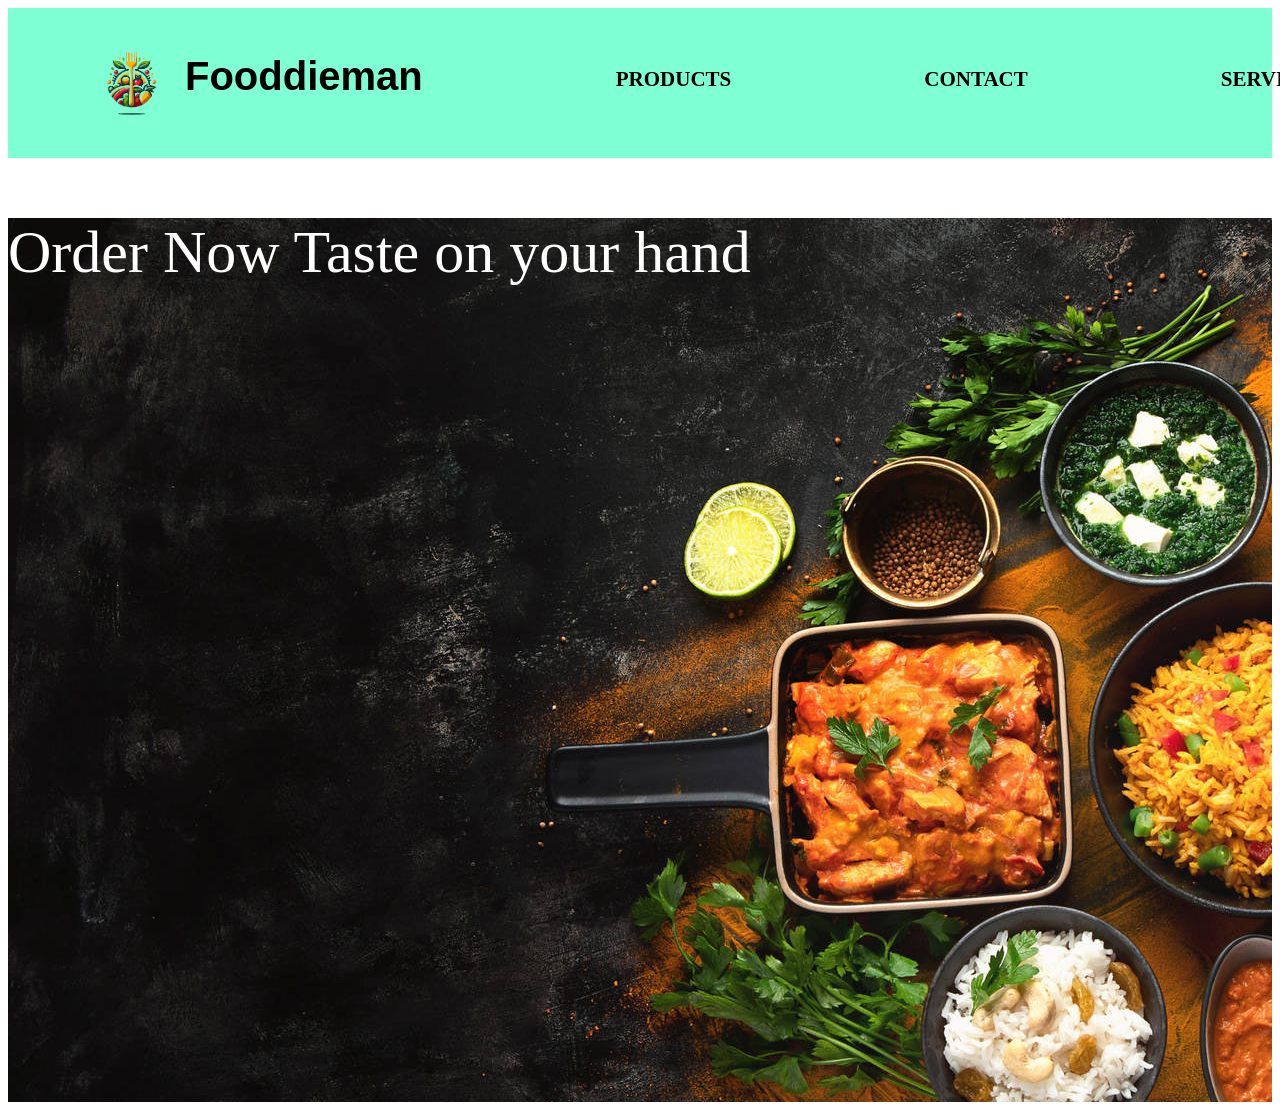
==== website/Fooddie.html @ 16610b83 "mine" ====
<html>
    <head>
        <title>Food Man</title>
        <link rel="stylesheet" href="Fooddie.css"/>
    </head>
    <body>
        <div class="nav">
            <table>
                <tr>
                    <th>
                        <img class="img1" src="../Images/img01.png" height="100px" width="100px" />
                    </th>
                    <th>
                        <p class="p1">Fooddieman</p>
                    </th>
                    <th class="links"">
                        PRODUCTS
                    </th>
                    <th class="links">
                        CONTACT                        
                    </th>
                    <th class="links">
                        SERVICES
                    </th>
                </tr>
            </table>
        </div>
        <div class="pagebody">
            <p class="textbody">Order Now
            Taste on your hand</P>
        </div>
    </body>
</html>
---- website/Fooddie.css ----
.img1{
    margin-top: 20px;
    margin-left: 70px;
    margin-right: 0%;
}

.p1{
    font-family: 'Segoe UI', Tahoma, Geneva, Verdana, sans-serif;
    font-weight: bold;
    font-size: 40px;
    padding-top: 10px;
}
.links{
    padding-left: 190px;
    padding-top: 18px;
    font-size: 21px;
}
.nav{
    height: 150px;
    width: 100%;
    background-color: aquamarine;
}
.pagebody{
    background-image: url("../Images/img02.jpg");
    width: 100%;
    height: 100%;
}
.textbody{
    color: white;
    font-size: 60px;
}
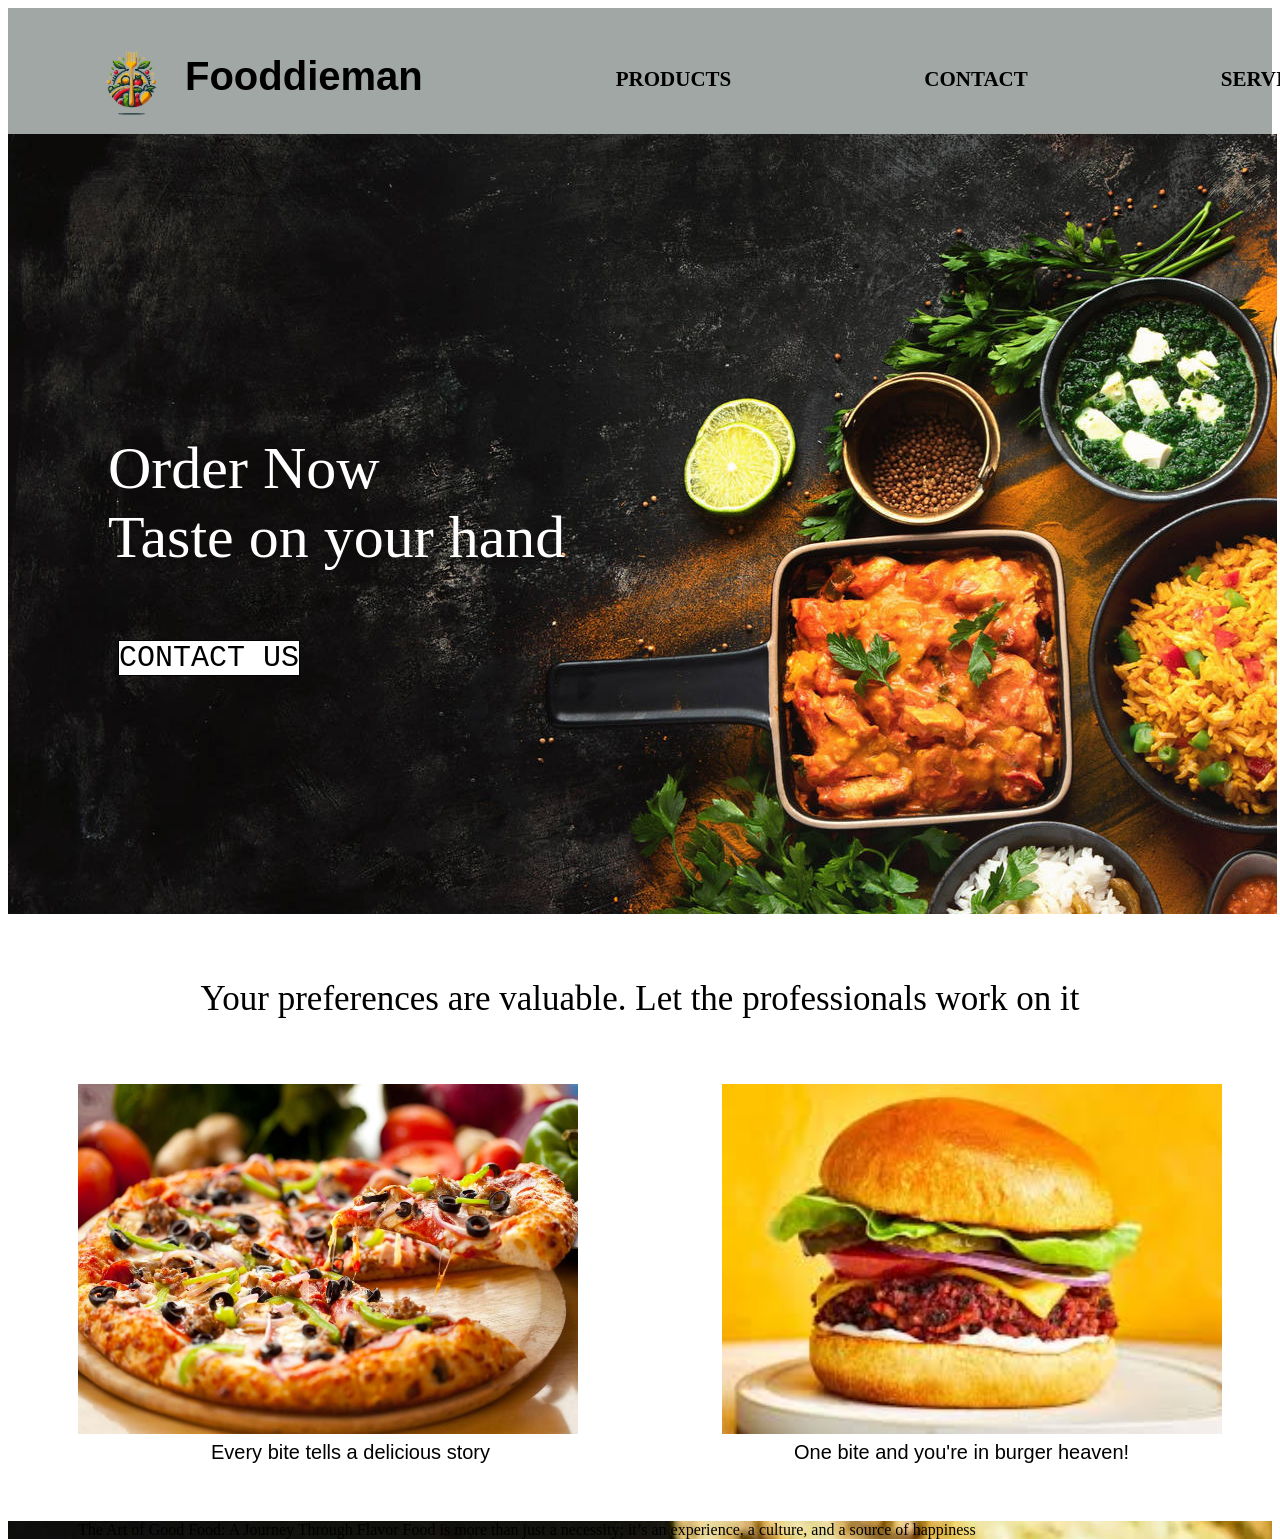
==== commit 266b50d2: "re" ====
--- a/website/Fooddie.html
+++ b/website/Fooddie.html
@@ -4,6 +4,7 @@
         <link rel="stylesheet" href="Fooddie.css"/>
     </head>
     <body>
+        <div>
         <div class="nav">
             <table>
                 <tr>
@@ -24,10 +25,37 @@
                     </th>
                 </tr>
             </table>
+            <div class="pagebody textbody">
+                Order Now<br/>
+                Taste on your hand<br/><br/>
+                <a href="Contact us" class="contact">CONTACT US</a>
+            </div> 
+            <div>
+            <p style="text-align: center; font-size: 35px; padding-bottom: 30px; padding-top: 30px;">Your preferences are valuable. Let the professionals work on it </p>
+            </div> 
+            <div>
+                <img src="../Images/img03.jpg" height="350px" width="500px" style="padding-left: 70px;"/>
+                <img src="../Images/img04.jpeg" height="350px" width="500px" style="padding-left: 140px;"/><br/>
+                <table>
+                    <tr>
+                        <td>
+                            <p class="imgcontents">Every bite tells a delicious story</p>
+                        </td>
+                        <td>
+                            <p class="imgcontents" style="padding-left: 300px;">One bite and you're in burger heaven!</p>
+                        </td>
+                    </tr>
+                </table><br/><br/><br/>
+
+                <div class="bigimg">
+                The Art of Good Food: A Journey Through Flavor
+                    Food is more than just a necessity; it’s an experience, a culture, and a source of happiness
+                </div>
+
+            </div>      
+        </div>       
         </div>
-        <div class="pagebody">
-            <p class="textbody">Order Now
-            Taste on your hand</P>
-        </div>
+        
+        
     </body>
 </html>
--- a/website/Fooddie.css
+++ b/website/Fooddie.css
@@ -18,14 +18,37 @@
 .nav{
     height: 150px;
     width: 100%;
-    background-color: aquamarine;
+    background-color: rgb(161, 167, 165);
 }
 .pagebody{
     background-image: url("../Images/img02.jpg");
-    width: 100%;
-    height: 100%;
+    width: 92.5%;
+    height: 120%;
 }
 .textbody{
     color: white;
     font-size: 60px;
+    padding-top: 300px;
+    padding-bottom: 300px;
+    padding-left: 100px;
+}
+.contact{
+    background-color: white;
+    border: 1px solid;
+    font-size: 30px;
+    margin-left: 10px;
+    text-decoration: none;
+    color: black;
+    font-family: monospace;
+}
+.imgcontents{
+    padding-left: 200px;
+    font-family: 'Segoe UI', Tahoma, Geneva, Verdana, sans-serif;
+    font-size: 20px;
+}
+.bigimg{
+    background-image: url("../Images/img05.jpg");
+    height:"450px";
+    width:"600px";
+    padding-left: 70px;
 }
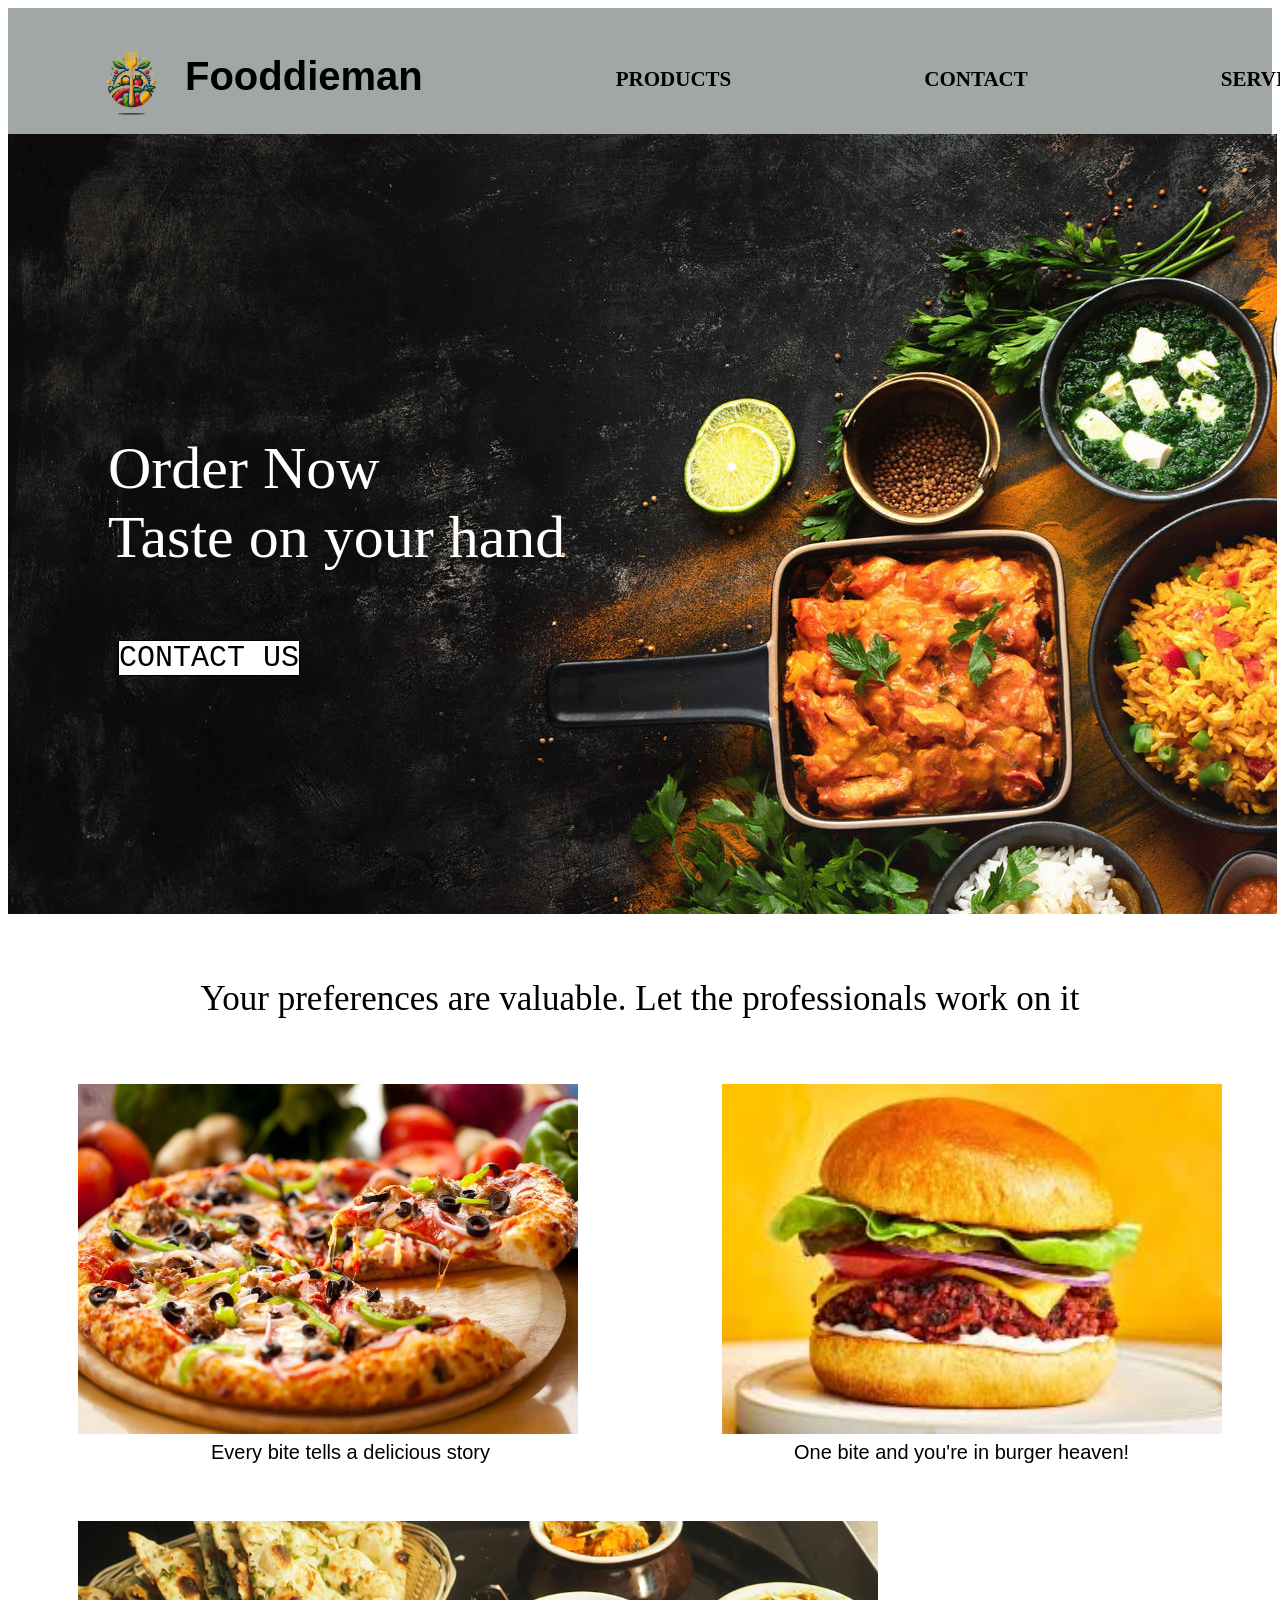
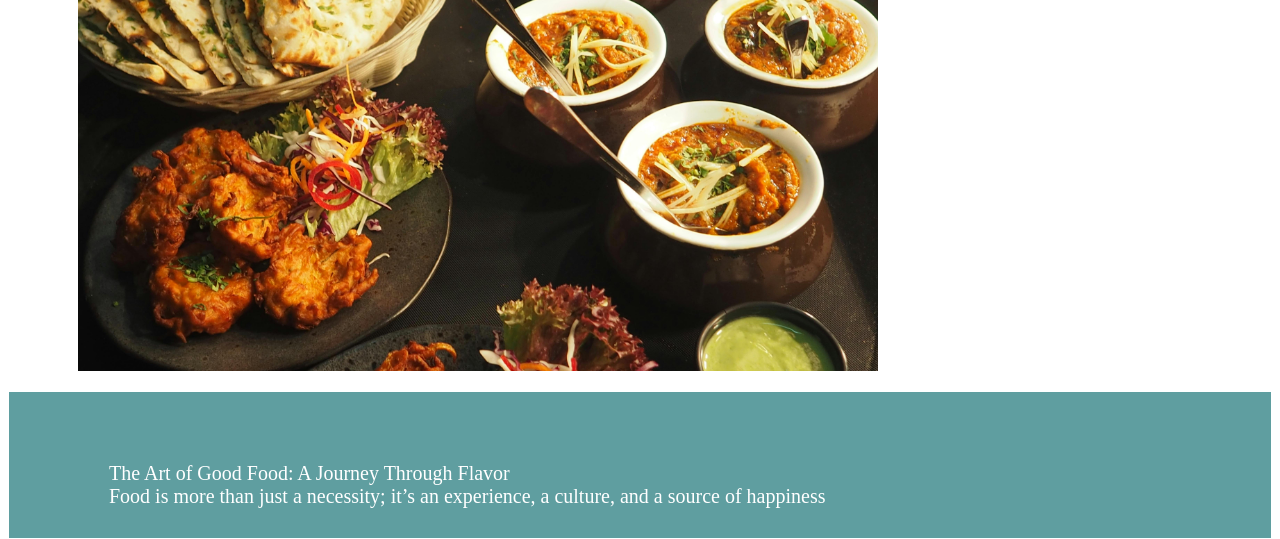
==== commit 051ac0f2: "last" ====
--- a/website/Fooddie.html
+++ b/website/Fooddie.html
@@ -46,10 +46,13 @@
                         </td>
                     </tr>
                 </table><br/><br/><br/>
-
-                <div class="bigimg">
-                The Art of Good Food: A Journey Through Flavor
+                
+                <div>
+                <img src="../Images/img05.jpg" height="450px" width="800px" style="padding-left: 70px;"/>
+                <p class="textbody2">
+                The Art of Good Food: A Journey Through Flavor<br/>
                     Food is more than just a necessity; it’s an experience, a culture, and a source of happiness
+                </p>
                 </div>
 
             </div>      
--- a/website/Fooddie.css
+++ b/website/Fooddie.css
@@ -48,7 +48,16 @@
 }
 .bigimg{
     background-image: url("../Images/img05.jpg");
-    height:"450px";
-    width:"600px";
+    height:"40px";
+    width:"60px";
     padding-left: 70px;
+}
+.textbody2{
+    color: white;
+    border: 1px solid;
+    background-color: cadetblue;
+    font-size: 20px;
+    padding-top: 70px;
+    padding-bottom: 30px;
+    padding-left: 100px;
 }
